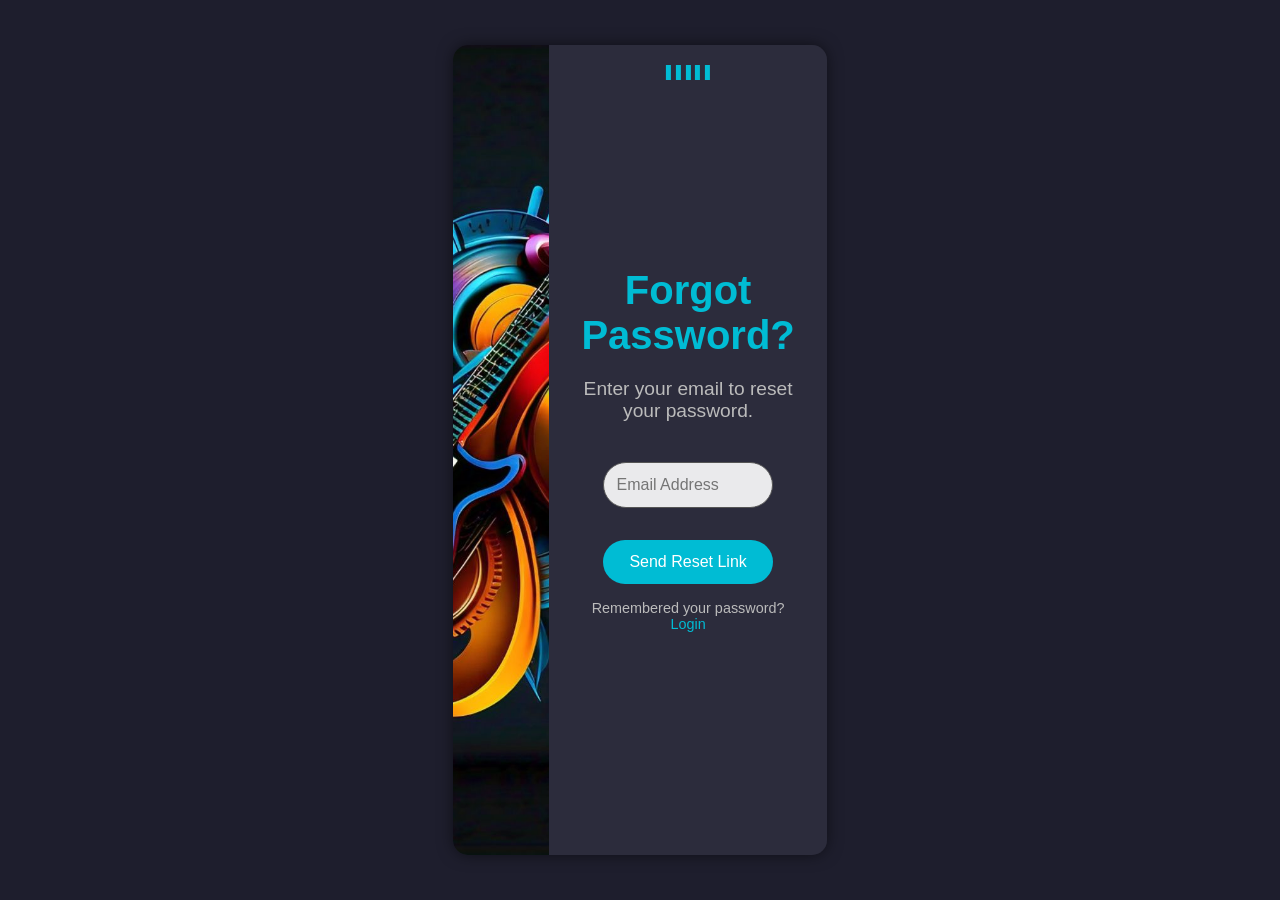
==== forgotpassword.html @ 80b6dd1d "Initial commit" ====
<!DOCTYPE html>
<html lang="en">
<head>
    <meta charset="UTF-8">
    <meta name="viewport" content="width=device-width, initial-scale=1.0">
    <title>Forgot Password</title>
    <link rel="stylesheet" href="forgotpassword.css">
</head>
<body>
    <div class="forgot-password-container">
        <div class="forgot-password-image"></div>
        <div class="forgot-password-form">
            <div class="music-bars">
                <div class="bar"></div>
                <div class="bar"></div>
                <div class="bar"></div>
                <div class="bar"></div>
                <div class="bar"></div>
            </div>
            <h2 class="forgot-password-title">Forgot Password?</h2>
            <p class="forgot-password-subtitle">Enter your email to reset your password.</p>
            <div class="input-field">
                <input type="email" placeholder="Email Address" required>
            </div>
            <button class="forgot-password-button">Send Reset Link</button>
            <div class="switch-text">
                <span>Remembered your password? <a href="login.html">Login</a></span>
            </div>
        </div>
    </div>

    <script src="script.js"></script>
</body>
</html>
---- forgotpassword.css ----
/* CSS reset */
* {
    margin: 0;
    padding: 0;
    box-sizing: border-box;
}

body, html {
    font-family: 'Poppins', sans-serif;
    display: flex;
    justify-content: center;
    align-items: center;
    height: 100vh;
    overflow: hidden;
    background: #1e1e2d;
}

.forgot-password-container {
    display: flex;
    width: 90%;
    height: 90vh;
    max-width: 1200px;
    box-shadow: 0 0 15px rgba(0, 0, 0, 0.5);
    border-radius: 15px;
    overflow: hidden;
    opacity: 0;
    transform: translateX(-100%);
    animation: slideInFromLeft 1s ease-out forwards;
}

.forgot-password-image {
    flex: 1.2; /* Increase the flex value to widen the image section */
    background-image: url('/images/music.jfif'); /* Use your image path */
    background-size: cover;
    background-position: center;
    transition: transform 0.8s ease-in-out;
}

.forgot-password-form {
    flex: 1; /* Keep the form section the same */
    background: #2c2c3c;
    padding: 2rem;
    display: flex;
    flex-direction: column;
    justify-content: center;
    text-align: center;
    color: #fff;
    position: relative;
}

.music-bars {
    display: flex;
    justify-content: center;
    gap: 0.3rem;
    margin-bottom: 1rem;
    position: absolute;
    top: 20px;
    left: 50%;
    transform: translateX(-50%);
}

.bar {
    width: 5px;
    height: 15px;
    background-color: #00bcd4;
    animation: pulse 0.5s ease-in-out infinite alternate;
}

.bar:nth-child(1) { animation-delay: 0.1s; }
.bar:nth-child(2) { animation-delay: 0.2s; }
.bar:nth-child(3) { animation-delay: 0.3s; }
.bar:nth-child(4) { animation-delay: 0.4s; }
.bar:nth-child(5) { animation-delay: 0.5s; }

.forgot-password-title {
    font-size: 2.5rem;
    margin-bottom: 20px;
    font-weight: 600;
    color: #00bcd4;
}

.forgot-password-subtitle {
    font-size: 1.2rem;
    color: #bbb;
    margin-bottom: 1.5rem;
}

.input-field {
    width: 80%;
    margin: 1rem auto;
}

.input-field input {
    width: 100%;
    padding: 0.8rem;
    border: 1px solid #555;
    border-radius: 30px;
    font-size: 1rem;
    color: #000;
    background: rgba(255, 255, 255, 0.9);
}

.forgot-password-button {
    width: 80%;
    padding: 0.8rem;
    margin: 1rem auto;
    background-color: #00bcd4;
    color: #fff;
    border: none;
    border-radius: 30px;
    font-size: 1rem;
    cursor: pointer;
    transition: background-color 0.3s ease;
}

.forgot-password-button:hover {
    background-color: #0097a7;
}

.switch-text {
    color: #bbb;
    font-size: 0.9rem;
}

.switch-text a {
    color: #00bcd4;
    text-decoration: none;
}

.switch-text a:hover {
    text-decoration: underline;
}

/* Animations */
@keyframes slideInFromLeft {
    from {
        transform: translateX(-100%);
        opacity: 0;
    }
    to {
        transform: translateX(0);
        opacity: 1;
    }
}

@keyframes pulse {
    from { height: 15px; }
    to { height: 35px; }
}

/* Hover effects */
.forgot-password-container:hover .forgot-password-image {
    transform: scale(1.1);
}

.forgot-password-container:hover .forgot-password-form {
    transform: scale(1.03);
}
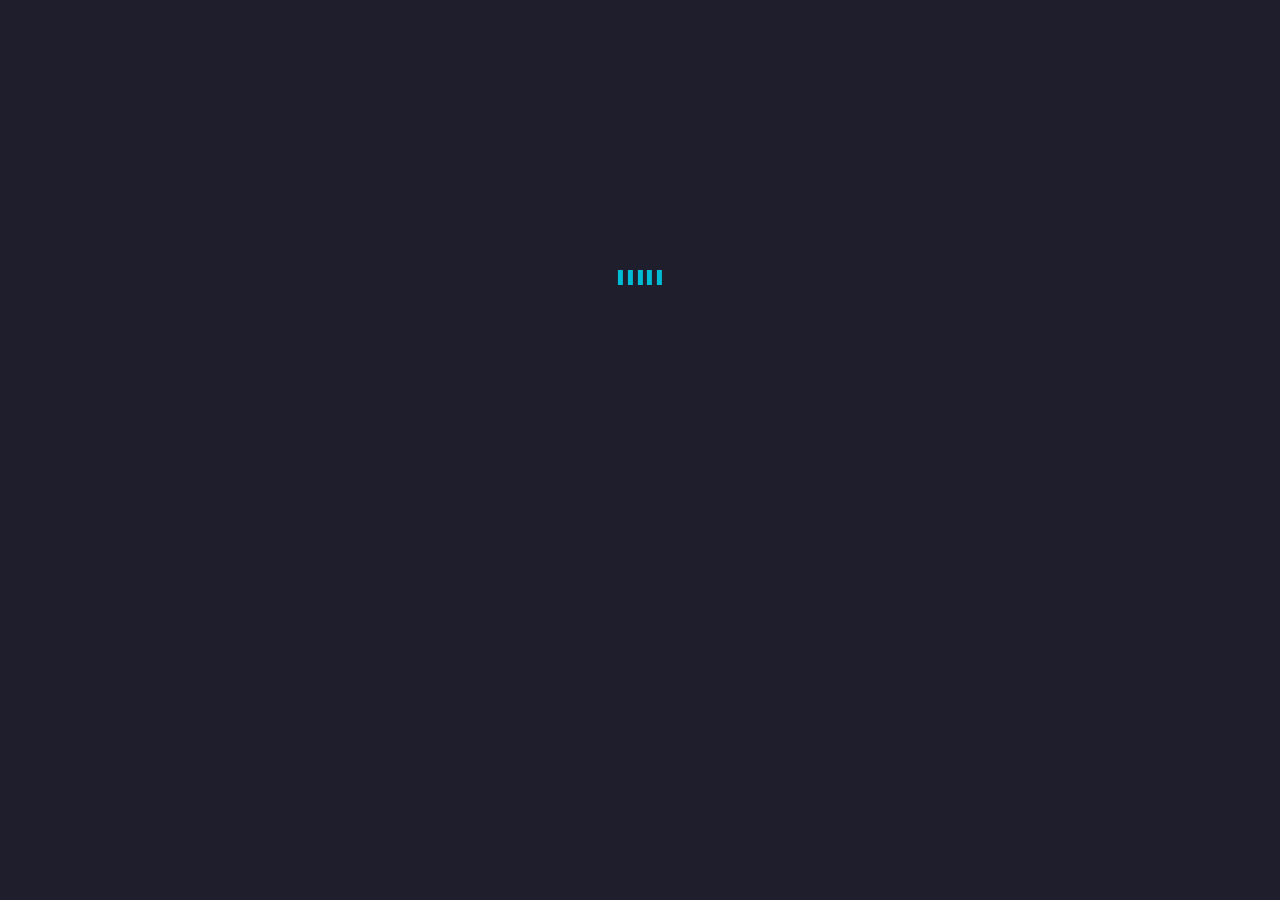
==== commit 7fe25d73: "Add files via upload" ====
--- a/forgotpassword.html
+++ b/forgotpassword.html
@@ -1,34 +1,38 @@
-<!DOCTYPE html>
-<html lang="en">
-<head>
-    <meta charset="UTF-8">
-    <meta name="viewport" content="width=device-width, initial-scale=1.0">
-    <title>Forgot Password</title>
-    <link rel="stylesheet" href="forgotpassword.css">
-</head>
-<body>
-    <div class="forgot-password-container">
-        <div class="forgot-password-image"></div>
-        <div class="forgot-password-form">
-            <div class="music-bars">
-                <div class="bar"></div>
-                <div class="bar"></div>
-                <div class="bar"></div>
-                <div class="bar"></div>
-                <div class="bar"></div>
-            </div>
-            <h2 class="forgot-password-title">Forgot Password?</h2>
-            <p class="forgot-password-subtitle">Enter your email to reset your password.</p>
-            <div class="input-field">
-                <input type="email" placeholder="Email Address" required>
-            </div>
-            <button class="forgot-password-button">Send Reset Link</button>
-            <div class="switch-text">
-                <span>Remembered your password? <a href="login.html">Login</a></span>
-            </div>
-        </div>
-    </div>
-
-    <script src="script.js"></script>
-</body>
-</html>
+<!DOCTYPE html>
+<html lang="en">
+<head>
+    <meta charset="UTF-8">
+    <meta name="viewport" content="width=device-width, initial-scale=1.0">
+    <title>Forgot Password</title>
+    <link rel="stylesheet" href="forgotpassword.css">
+</head>
+<body>
+
+    <div class="preloader-overlay">
+        <div class="music-bars">
+            <span class="bar"></span>
+            <span class="bar"></span>
+            <span class="bar"></span>
+            <span class="bar"></span>
+            <span class="bar"></span>
+        </div>
+    </div>
+    
+    <div class="forgot-password-container">
+        <div class="forgot-password-image"></div>
+        <div class="forgot-password-form">
+            <h2 class="forgot-password-title">Forgot Password?</h2>
+            <p class="forgot-password-subtitle">Enter your email to reset your password.</p>
+            <div class="input-field">
+                <input type="email" placeholder="Email Address" required>
+            </div>
+            <button class="forgot-password-button">Send Reset Link</button>
+            <div class="switch-text">
+                <span>Remembered your password? <a href="login.html">Login</a></span>
+            </div>
+        </div>
+    </div>
+
+    <script src="script.js"></script>
+</body>
+</html>
--- a/forgotpassword.css
+++ b/forgotpassword.css
@@ -1,158 +1,189 @@
-/* CSS reset */
-* {
-    margin: 0;
-    padding: 0;
-    box-sizing: border-box;
-}
-
-body, html {
-    font-family: 'Poppins', sans-serif;
-    display: flex;
-    justify-content: center;
-    align-items: center;
-    height: 100vh;
-    overflow: hidden;
-    background: #1e1e2d;
-}
-
-.forgot-password-container {
-    display: flex;
-    width: 90%;
-    height: 90vh;
-    max-width: 1200px;
-    box-shadow: 0 0 15px rgba(0, 0, 0, 0.5);
-    border-radius: 15px;
-    overflow: hidden;
-    opacity: 0;
-    transform: translateX(-100%);
-    animation: slideInFromLeft 1s ease-out forwards;
-}
-
-.forgot-password-image {
-    flex: 1.2; /* Increase the flex value to widen the image section */
-    background-image: url('/images/music.jfif'); /* Use your image path */
-    background-size: cover;
-    background-position: center;
-    transition: transform 0.8s ease-in-out;
-}
-
-.forgot-password-form {
-    flex: 1; /* Keep the form section the same */
-    background: #2c2c3c;
-    padding: 2rem;
-    display: flex;
-    flex-direction: column;
-    justify-content: center;
-    text-align: center;
-    color: #fff;
-    position: relative;
-}
-
-.music-bars {
-    display: flex;
-    justify-content: center;
-    gap: 0.3rem;
-    margin-bottom: 1rem;
-    position: absolute;
-    top: 20px;
-    left: 50%;
-    transform: translateX(-50%);
-}
-
-.bar {
-    width: 5px;
-    height: 15px;
-    background-color: #00bcd4;
-    animation: pulse 0.5s ease-in-out infinite alternate;
-}
-
-.bar:nth-child(1) { animation-delay: 0.1s; }
-.bar:nth-child(2) { animation-delay: 0.2s; }
-.bar:nth-child(3) { animation-delay: 0.3s; }
-.bar:nth-child(4) { animation-delay: 0.4s; }
-.bar:nth-child(5) { animation-delay: 0.5s; }
-
-.forgot-password-title {
-    font-size: 2.5rem;
-    margin-bottom: 20px;
-    font-weight: 600;
-    color: #00bcd4;
-}
-
-.forgot-password-subtitle {
-    font-size: 1.2rem;
-    color: #bbb;
-    margin-bottom: 1.5rem;
-}
-
-.input-field {
-    width: 80%;
-    margin: 1rem auto;
-}
-
-.input-field input {
-    width: 100%;
-    padding: 0.8rem;
-    border: 1px solid #555;
-    border-radius: 30px;
-    font-size: 1rem;
-    color: #000;
-    background: rgba(255, 255, 255, 0.9);
-}
-
-.forgot-password-button {
-    width: 80%;
-    padding: 0.8rem;
-    margin: 1rem auto;
-    background-color: #00bcd4;
-    color: #fff;
-    border: none;
-    border-radius: 30px;
-    font-size: 1rem;
-    cursor: pointer;
-    transition: background-color 0.3s ease;
-}
-
-.forgot-password-button:hover {
-    background-color: #0097a7;
-}
-
-.switch-text {
-    color: #bbb;
-    font-size: 0.9rem;
-}
-
-.switch-text a {
-    color: #00bcd4;
-    text-decoration: none;
-}
-
-.switch-text a:hover {
-    text-decoration: underline;
-}
-
-/* Animations */
-@keyframes slideInFromLeft {
-    from {
-        transform: translateX(-100%);
-        opacity: 0;
-    }
-    to {
-        transform: translateX(0);
-        opacity: 1;
-    }
-}
-
-@keyframes pulse {
-    from { height: 15px; }
-    to { height: 35px; }
-}
-
-/* Hover effects */
-.forgot-password-container:hover .forgot-password-image {
-    transform: scale(1.1);
-}
-
-.forgot-password-container:hover .forgot-password-form {
-    transform: scale(1.03);
-}
+/* CSS reset */
+* {
+    margin: 0;
+    padding: 0;
+    box-sizing: border-box;
+}
+
+body, html {
+    font-family: 'Poppins', sans-serif;
+    display: flex;
+    justify-content: center;
+    align-items: center;
+    height: 100vh;
+    overflow: hidden;
+    background: #1e1e2d;
+}
+
+body.loaded .forgot-password-container {
+    opacity: 1;
+    transform: translateX(0);
+
+}
+
+body.loaded .preloader-overlay {
+    display: none;
+}
+
+.forgot-password-container {
+    display: flex;
+    width: 90%;
+    height: 90vh;
+    max-width: 1200px;
+    box-shadow: 0 0 15px rgba(0, 0, 0, 0.5);
+    border-radius: 15px;
+    overflow: hidden;
+    opacity: 0;
+    transform: translateX(-100%);
+    transition: transform 1s ease-out, opacity 1s ease-out;
+}
+
+.forgot-password-image {
+    flex: 1.2; /* Increase the flex value to widen the image section */
+    background-image: url('/images/music.jfif'); /* Use your image path */
+    background-size: cover;
+    background-position: center;
+    transition: transform 0.8s ease-in-out;
+}
+
+.forgot-password-form {
+    flex: 1; /* Keep the form section the same */
+    background: #2c2c3c;
+    padding: 2rem;
+    display: flex;
+    flex-direction: column;
+    justify-content: center;
+    text-align: center;
+    color: #fff;
+    position: relative;
+    transition: transform 1s ease, opacity 1s ease;
+}
+
+
+.preloader-overlay {
+    position: fixed;
+    top: 0;
+    left: 0;
+    width: 100%;
+    height: 100%;
+    background: #1e1e2d;
+    display: flex;
+    justify-content: center;
+    align-items: center;
+    z-index: 1000;
+}
+
+body.loaded .preloader-overlay {
+    display: none;
+}
+
+
+.music-bars {
+    display: flex;
+    justify-content: center;
+    margin-top: 250px;
+    gap: 0.3rem;
+    margin-bottom: 1rem;
+    position: absolute;
+    top: 20px;
+    left: 50%;
+    transform: translateX(-50%);
+}
+
+.bar {
+    width: 5px;
+    height: 15px;
+    background-color: #00bcd4;
+    animation: pulse 0.5s ease-in-out infinite alternate;
+}
+
+.bar:nth-child(1) { animation-delay: 0.1s; }
+.bar:nth-child(2) { animation-delay: 0.2s; }
+.bar:nth-child(3) { animation-delay: 0.3s; }
+.bar:nth-child(4) { animation-delay: 0.4s; }
+.bar:nth-child(5) { animation-delay: 0.5s; }
+
+.forgot-password-title {
+    font-size: 2.5rem;
+    margin-bottom: 20px;
+    font-weight: 600;
+    color: #00bcd4;
+}
+
+.forgot-password-subtitle {
+    font-size: 1.2rem;
+    color: #bbb;
+    margin-bottom: 1.5rem;
+}
+
+.input-field {
+    width: 80%;
+    margin: 1rem auto;
+}
+
+.input-field input {
+    width: 100%;
+    padding: 0.8rem;
+    border: 1px solid #555;
+    border-radius: 30px;
+    font-size: 1rem;
+    color: #000;
+    background: rgba(255, 255, 255, 0.9);
+}
+
+.forgot-password-button {
+    width: 80%;
+    padding: 0.8rem;
+    margin: 1rem auto;
+    background-color: #00bcd4;
+    color: #fff;
+    border: none;
+    border-radius: 30px;
+    font-size: 1rem;
+    cursor: pointer;
+    transition: background-color 0.3s ease;
+}
+
+.forgot-password-button:hover {
+    background-color: #0097a7;
+}
+
+.switch-text {
+    color: #bbb;
+    font-size: 0.9rem;
+}
+
+.switch-text a {
+    color: #00bcd4;
+    text-decoration: none;
+}
+
+.switch-text a:hover {
+    text-decoration: underline;
+}
+
+/* Animations */
+@keyframes slideInFromLeft {
+    from {
+        transform: translateX(-100%);
+        opacity: 0;
+    }
+    to {
+        transform: translateX(0);
+        opacity: 1;
+    }
+}
+
+@keyframes pulse {
+    from { height: 15px; }
+    to { height: 35px; }
+}
+
+/* Hover effects */
+.forgot-password-container:hover .forgot-password-image {
+    transform: scale(1.1);
+}
+
+.forgot-password-container:hover .forgot-password-form {
+    transform: scale(1.03);
+}
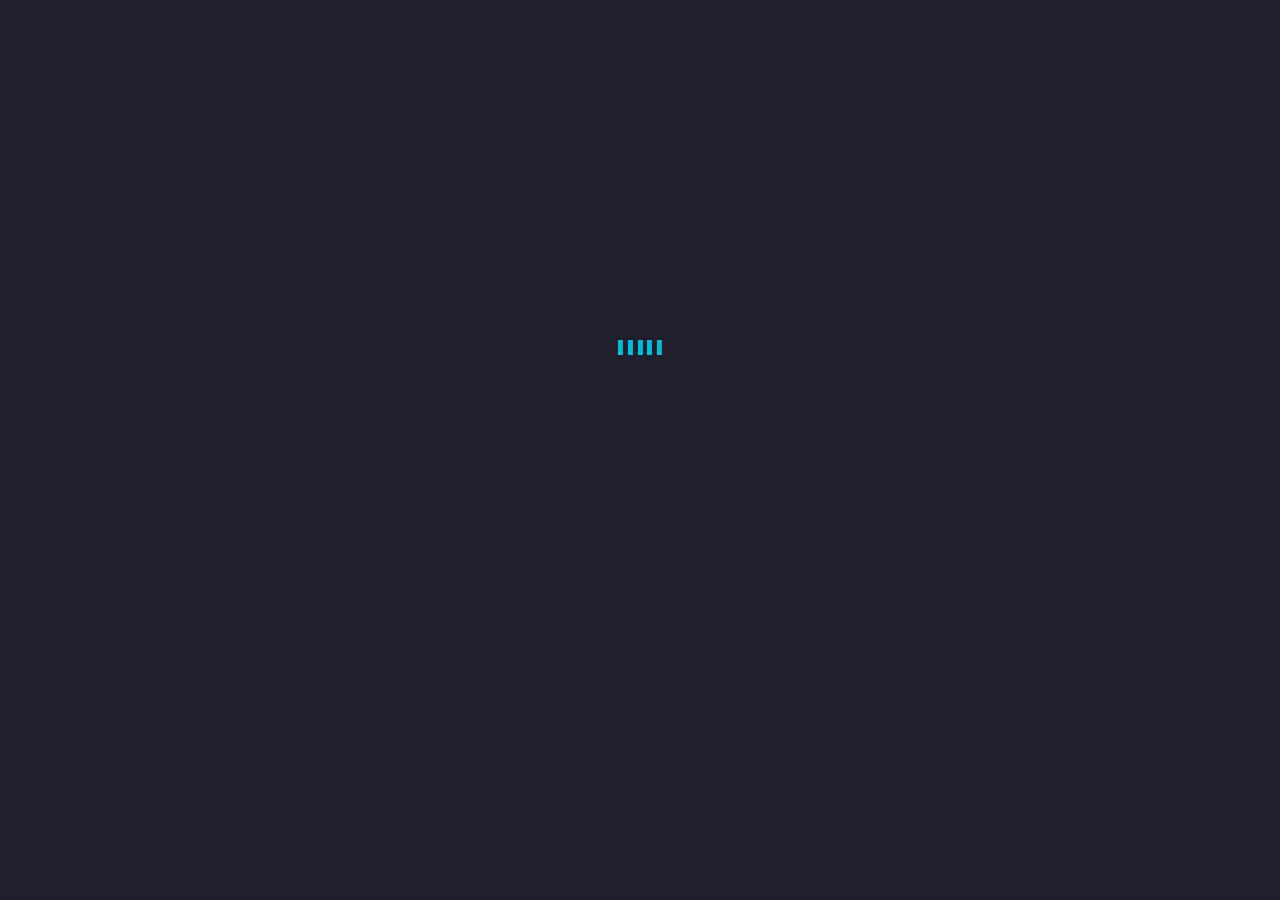
==== commit f9474b24: "authentication" ====
--- a/forgotpassword.html
+++ b/forgotpassword.html
@@ -1,38 +1,38 @@
-<!DOCTYPE html>
-<html lang="en">
-<head>
-    <meta charset="UTF-8">
-    <meta name="viewport" content="width=device-width, initial-scale=1.0">
-    <title>Forgot Password</title>
-    <link rel="stylesheet" href="forgotpassword.css">
-</head>
-<body>
-
-    <div class="preloader-overlay">
-        <div class="music-bars">
-            <span class="bar"></span>
-            <span class="bar"></span>
-            <span class="bar"></span>
-            <span class="bar"></span>
-            <span class="bar"></span>
-        </div>
-    </div>
-    
-    <div class="forgot-password-container">
-        <div class="forgot-password-image"></div>
-        <div class="forgot-password-form">
-            <h2 class="forgot-password-title">Forgot Password?</h2>
-            <p class="forgot-password-subtitle">Enter your email to reset your password.</p>
-            <div class="input-field">
-                <input type="email" placeholder="Email Address" required>
-            </div>
-            <button class="forgot-password-button">Send Reset Link</button>
-            <div class="switch-text">
-                <span>Remembered your password? <a href="login.html">Login</a></span>
-            </div>
-        </div>
-    </div>
-
-    <script src="script.js"></script>
-</body>
-</html>
+<!DOCTYPE html>
+<html lang="en">
+<head>
+    <meta charset="UTF-8">
+    <meta name="viewport" content="width=device-width, initial-scale=1.0">
+    <title>Forgot Password</title>
+    <link rel="stylesheet" href="forgotpassword.css">
+</head>
+<body>
+
+    <div class="preloader-overlay">
+        <div class="music-bars">
+            <span class="bar"></span>
+            <span class="bar"></span>
+            <span class="bar"></span>
+            <span class="bar"></span>
+            <span class="bar"></span>
+        </div>
+    </div>
+    
+    <div class="forgot-password-container">
+        <div class="forgot-password-image"></div>
+        <div class="forgot-password-form">
+            <h2 class="forgot-password-title">Forgot Password?</h2>
+            <p class="forgot-password-subtitle">Enter your email to reset your password.</p>
+            <div class="input-field">
+                <input type="email" placeholder="Email Address" required>
+            </div>
+            <button class="forgot-password-button">Send Reset Link</button>
+            <div class="switch-text">
+                <span>Remembered your password? <a href="login.html">Login</a></span>
+            </div>
+        </div>
+    </div>
+
+    <script src="script.js"></script>
+</body>
+</html>
--- a/forgotpassword.css
+++ b/forgotpassword.css
@@ -1,189 +1,188 @@
-/* CSS reset */
-* {
-    margin: 0;
-    padding: 0;
-    box-sizing: border-box;
-}
-
-body, html {
-    font-family: 'Poppins', sans-serif;
-    display: flex;
-    justify-content: center;
-    align-items: center;
-    height: 100vh;
-    overflow: hidden;
-    background: #1e1e2d;
-}
-
-body.loaded .forgot-password-container {
-    opacity: 1;
-    transform: translateX(0);
-
-}
-
-body.loaded .preloader-overlay {
-    display: none;
-}
-
-.forgot-password-container {
-    display: flex;
-    width: 90%;
-    height: 90vh;
-    max-width: 1200px;
-    box-shadow: 0 0 15px rgba(0, 0, 0, 0.5);
-    border-radius: 15px;
-    overflow: hidden;
-    opacity: 0;
-    transform: translateX(-100%);
-    transition: transform 1s ease-out, opacity 1s ease-out;
-}
-
-.forgot-password-image {
-    flex: 1.2; /* Increase the flex value to widen the image section */
-    background-image: url('/images/music.jfif'); /* Use your image path */
-    background-size: cover;
-    background-position: center;
-    transition: transform 0.8s ease-in-out;
-}
-
-.forgot-password-form {
-    flex: 1; /* Keep the form section the same */
-    background: #2c2c3c;
-    padding: 2rem;
-    display: flex;
-    flex-direction: column;
-    justify-content: center;
-    text-align: center;
-    color: #fff;
-    position: relative;
-    transition: transform 1s ease, opacity 1s ease;
-}
-
-
-.preloader-overlay {
-    position: fixed;
-    top: 0;
-    left: 0;
-    width: 100%;
-    height: 100%;
-    background: #1e1e2d;
-    display: flex;
-    justify-content: center;
-    align-items: center;
-    z-index: 1000;
-}
-
-body.loaded .preloader-overlay {
-    display: none;
-}
-
-
-.music-bars {
-    display: flex;
-    justify-content: center;
-    margin-top: 250px;
-    gap: 0.3rem;
-    margin-bottom: 1rem;
-    position: absolute;
-    top: 20px;
-    left: 50%;
-    transform: translateX(-50%);
-}
-
-.bar {
-    width: 5px;
-    height: 15px;
-    background-color: #00bcd4;
-    animation: pulse 0.5s ease-in-out infinite alternate;
-}
-
-.bar:nth-child(1) { animation-delay: 0.1s; }
-.bar:nth-child(2) { animation-delay: 0.2s; }
-.bar:nth-child(3) { animation-delay: 0.3s; }
-.bar:nth-child(4) { animation-delay: 0.4s; }
-.bar:nth-child(5) { animation-delay: 0.5s; }
-
-.forgot-password-title {
-    font-size: 2.5rem;
-    margin-bottom: 20px;
-    font-weight: 600;
-    color: #00bcd4;
-}
-
-.forgot-password-subtitle {
-    font-size: 1.2rem;
-    color: #bbb;
-    margin-bottom: 1.5rem;
-}
-
-.input-field {
-    width: 80%;
-    margin: 1rem auto;
-}
-
-.input-field input {
-    width: 100%;
-    padding: 0.8rem;
-    border: 1px solid #555;
-    border-radius: 30px;
-    font-size: 1rem;
-    color: #000;
-    background: rgba(255, 255, 255, 0.9);
-}
-
-.forgot-password-button {
-    width: 80%;
-    padding: 0.8rem;
-    margin: 1rem auto;
-    background-color: #00bcd4;
-    color: #fff;
-    border: none;
-    border-radius: 30px;
-    font-size: 1rem;
-    cursor: pointer;
-    transition: background-color 0.3s ease;
-}
-
-.forgot-password-button:hover {
-    background-color: #0097a7;
-}
-
-.switch-text {
-    color: #bbb;
-    font-size: 0.9rem;
-}
-
-.switch-text a {
-    color: #00bcd4;
-    text-decoration: none;
-}
-
-.switch-text a:hover {
-    text-decoration: underline;
-}
-
-/* Animations */
-@keyframes slideInFromLeft {
-    from {
-        transform: translateX(-100%);
-        opacity: 0;
-    }
-    to {
-        transform: translateX(0);
-        opacity: 1;
-    }
-}
-
-@keyframes pulse {
-    from { height: 15px; }
-    to { height: 35px; }
-}
-
-/* Hover effects */
-.forgot-password-container:hover .forgot-password-image {
-    transform: scale(1.1);
-}
-
-.forgot-password-container:hover .forgot-password-form {
-    transform: scale(1.03);
-}
+/* CSS reset */
+* {
+    margin: 0;
+    padding: 0;
+    box-sizing: border-box;
+}
+
+body, html {
+    font-family: 'Poppins', sans-serif;
+    display: flex;
+    justify-content: center;
+    align-items: center;
+    height: 100vh;
+    overflow: hidden;
+    background: #1e1e2d;
+}
+
+body.loaded .forgot-password-container {
+    opacity: 1;
+    transform: translateX(0);
+
+}
+
+body.loaded .preloader-overlay {
+    display: none;
+}
+
+.forgot-password-container {
+    display: flex;
+    width: 90%;
+    height: 90vh;
+    max-width: 1200px;
+    box-shadow: 0 0 15px rgba(0, 0, 0, 0.5);
+    border-radius: 15px;
+    overflow: hidden;
+    opacity: 0;
+    transform: translateX(-100%);
+    transition: transform 1s ease-out, opacity 1s ease-out;
+}
+
+.forgot-password-image {
+    flex: 1.2; /* Increase the flex value to widen the image section */
+    background-image: url('/images/music.jfif'); /* Use your image path */
+    background-size: cover;
+    background-position: center;
+    transition: transform 0.8s ease-in-out;
+}
+
+.forgot-password-form {
+    flex: 1; /* Keep the form section the same */
+    background: #2c2c3c;
+    padding: 2rem;
+    display: flex;
+    flex-direction: column;
+    justify-content: center;
+    text-align: center;
+    color: #fff;
+    position: relative;
+    transition: transform 1s ease, opacity 1s ease;
+}
+
+
+.preloader-overlay {
+    position: fixed;
+    top: 0;
+    left: 0;
+    width: 100%;
+    height: 100%;
+    background: #1e1e2d;
+    display: flex;
+    justify-content: center;
+    align-items: center;
+    z-index: 1000;
+}
+
+body.loaded .preloader-overlay {
+    display: none;
+}
+
+
+.music-bars {
+    display: flex; /* Align bars in a row */
+    justify-content: center; /* Center the bars */
+    margin-top: 320px; /* Position the bars appropriately */
+    gap: 0.3rem; /* Space between bars */
+    position: absolute; /* Allows for flexible positioning */
+    top: 20px; /* Position from the top */
+    left: 50%; /* Center horizontally */
+    transform: translateX(-50%); /* Adjust for left alignment */
+}
+
+.bar {
+    width: 5px;
+    height: 15px;
+    background-color: #00bcd4;
+    animation: pulse 0.5s ease-in-out infinite alternate;
+}
+
+.bar:nth-child(1) { animation-delay: 0.1s; }
+.bar:nth-child(2) { animation-delay: 0.2s; }
+.bar:nth-child(3) { animation-delay: 0.3s; }
+.bar:nth-child(4) { animation-delay: 0.4s; }
+.bar:nth-child(5) { animation-delay: 0.5s; }
+
+.forgot-password-title {
+    font-size: 2.5rem;
+    margin-bottom: 20px;
+    font-weight: 600;
+    color: #00bcd4;
+}
+
+.forgot-password-subtitle {
+    font-size: 1.2rem;
+    color: #bbb;
+    margin-bottom: 1.5rem;
+}
+
+.input-field {
+    width: 80%;
+    margin: 1rem auto;
+}
+
+.input-field input {
+    width: 100%;
+    padding: 0.8rem;
+    border: 1px solid #555;
+    border-radius: 30px;
+    font-size: 1rem;
+    color: #000;
+    background: rgba(255, 255, 255, 0.9);
+}
+
+.forgot-password-button {
+    width: 80%;
+    padding: 0.8rem;
+    margin: 1rem auto;
+    background-color: #00bcd4;
+    color: #fff;
+    border: none;
+    border-radius: 30px;
+    font-size: 1rem;
+    cursor: pointer;
+    transition: background-color 0.3s ease;
+}
+
+.forgot-password-button:hover {
+    background-color: #0097a7;
+}
+
+.switch-text {
+    color: #bbb;
+    font-size: 0.9rem;
+}
+
+.switch-text a {
+    color: #00bcd4;
+    text-decoration: none;
+}
+
+.switch-text a:hover {
+    text-decoration: underline;
+}
+
+/* Animations */
+@keyframes slideInFromLeft {
+    from {
+        transform: translateX(-100%);
+        opacity: 0;
+    }
+    to {
+        transform: translateX(0);
+        opacity: 1;
+    }
+}
+
+@keyframes pulse {
+    from { height: 15px; }
+    to { height: 35px; }
+}
+
+/* Hover effects */
+.forgot-password-container:hover .forgot-password-image {
+    transform: scale(1.1);
+}
+
+.forgot-password-container:hover .forgot-password-form {
+    transform: scale(1.03);
+}
